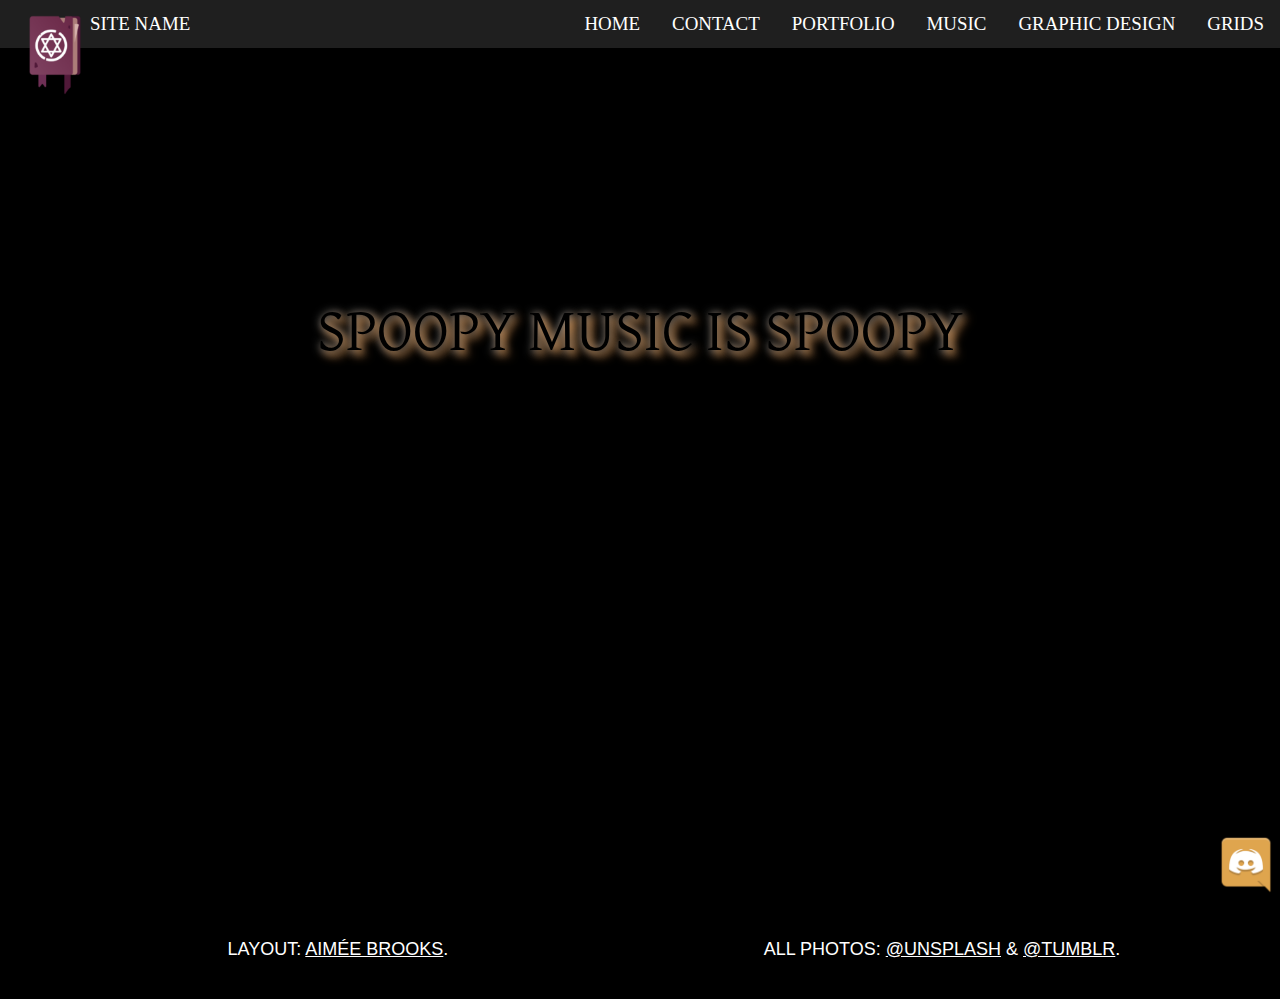
==== aboutme.html @ 9a0bd35d "Add files via upload" ====
<!DOCTYPE html>
<html lang="en">

<link href="https://fonts.googleapis.com/css?family=Lato:400,100,700" rel="index.css" type="text/css">
<link rel="stylesheet" type="text/css" href="index.css">
<link rel="icon" href="ico.ico">
<header class="masthead">
    <!-- Masthead just a name for the MAST/HEADER-->
    <div class="site-navigation">
        <a class="navbar-brand" href="/">
            <div class="discord-image">
                <a href="www.google.com"><img src="discord2.png" class="img-fluid" alt="discord link at this link"></a>
            </div>
            <div class="logo-image">
                <img src="book.png " class="img-fluid ">
            </div>
        </a>
        <div class="navigtitle ">SITE NAME</div>
        <div class="navig a "><a href="grid.html">GRIDS</a></div>
        <div class="navig a "><a href="graphic.html">GRAPHIC DESIGN</a></div>
        <div class="navig a "><a href="aboutme.html ">MUSIC</a></div>
        <div class="navig a "><a href="portfolio.html ">PORTFOLIO</a></div>
        <div class="navig a "><a href="contact.html ">CONTACT</a></div>
        <div class="navig a "><a href="index.html ">HOME</a></div>
    </div>
    <div class="introduction2"> <br><br><br><br>
        <div class="maintitle ">SPOOPY MUSIC IS SPOOPY</div>
        <div class="youtubebox"> <iframe width="560" height="150" src="https://www.youtube.com/embed/pXSBiGoVr7g" frameborder="0" allow="accelerometer; autoplay; clipboard-write; encrypted-media; gyroscope; picture-in-picture" allowfullscreen>
            </iframe>
            <iframe width="560" height="150" src="https://www.youtube.com/embed/NpRXgL9PfDQ" frameborder="0" allow="accelerometer; autoplay; clipboard-write; encrypted-media; gyroscope; picture-in-picture" allowfullscreen></iframe></div>
    </div>
</header>

</main>

<footer class="footer grid ">
    <aside>LAYOUT: <a href="https://www.linkedin.com/in/aimeelbrooks/ " target="_blank " rel=" ">AIMÉE BROOKS</a>.</aside>
    <aside>ALL PHOTOS: <a href="https://unsplash.com/s/photos/dystopian" target="_blank " rel=" ">@UNSPLASH</a> & <a href="https://tumblr.com/" target="_blank " rel=" ">@TUMBLR</a>.</aside>
</footer>

</html>
---- index.css ----
/*UNIVERSAL VALUES

@media screen and=adapts to devices #e88e51 - HOVER COLOUR**/

@import url(https://fonts.googleapis.com/css?family=Lato:100,300,900);
@import url(https://fonts.googleapis.com/css2?family=Peddana&display=swap);
@import url(https://fonts.googleapis.com/css2?family=David+Libre&family=Peddana&display=swap);
@import url('https://fonts.googleapis.com/css?family=Montserrat+Alternates:900');

/*PRIMARY VALUES*/

html {
    font-family: 'Franklin Gothic Medium', 'Arial Narrow', Arial, sans-serif;
    -webkit-text-size-adjust: 100%;
    -ms-text-size-adjust: 100%;
}

body {
    margin: 0;
    background-color: black;
}

img {
    display: block;
    border: 0;
    width: 100%;
    height: auto;
}

b,
strong {
    color: #e88e51;
}

a {
    color: orange;
}

a:hover {
    color: #e88e51;
}


/*--------------------------------------------------------------
Text
--------------------------------------------------------------*/

body,
button,
input,
select,
textarea {
    color: #404040;
    font-family: 'Franklin Gothic Medium', 'Arial Narrow', Arial, sans-serif;
    font-size: 18px;
    line-height: 1.5;
}

p {
    margin: 0;
    padding: 1em 0;
}

img {
    filter: grayscale(20%);
}


/* social links */

.discord-image {
    width: 60px;
    height: 60px;
    overflow: hidden;
    display: inline-block;
    position: fixed;
    z-index: 1;
    margin-top: 100%;
    margin-left: 95%;
    margin-bottom: 0.5%;
    bottom: 0;
}


/* Navigation Bar */

.logo-image {
    width: 100px;
    height: 100px;
    padding-left: 10px;
    padding-top: 10px;
    overflow: hidden;
    display: inline-block;
    position: fixed;
    z-index: 1;
}

.site-navigation {
    background-color: #1f1f1f;
    width: 100%;
    margin: auto;
    position: fixed;
    z-index: 1;
    /* ^ keeps the bar above all other divs  */
}

.navigtitle {
    font-family: Quicksand;
    color: white;
    font-size: 1.05em;
    display: inline-block;
    padding: 10px 16px;
    padding-left: 90px;
}

.navig {
    float: right;
}

.navig a {
    font-family: Quicksand;
    font-size: 1.05em;
    color: white;
    display: inline-block;
    text-align: center;
    padding: 10px 16px;
    text-decoration: none;
}

.navig a:hover {
    font-family: Quicksand;
    font-size: 1.05em;
    color: #e88e51;
    display: inline-block;
    text-align: center;
    padding: 10px 16px;
    text-decoration: none;
}

.logo {
    font-size: 8em;
}

.site-title {
    margin-top: -1em;
    margin-bottom: 3em;
}


/* Introduction Bar */

.index {
    background-image: url("wc5.jpg");
    /* Make full screen */
    height: 100vh;
    background-position: center;
    background-repeat: no-repeat;
    background-size: cover;
    margin: auto;
}

.introduction {
    background-image: url("hog.jpg");
    /* Make full screen */
    height: 100vh;
    background-position: center;
    background-repeat: no-repeat;
    background-size: cover;
    margin: auto;
}

.introduction2 {
    background-image: url("wc3.jpg");
    /* Make full screen */
    height: 100vh;
    background-position: center;
    background-repeat: no-repeat;
    background-size: cover;
    margin: auto;
}

.introduction3 {
    background-image: url("wc2.jpg");
    /* Make full screen */
    height: 100vh;
    background-position: center;
    background-repeat: no-repeat;
    background-size: cover;
    margin: auto;
}

.introduction4 {
    background-image: url("wall.jpg");
    /* Make full screen */
    height: 100vh;
    background-position: center;
    background-repeat: no-repeat;
    background-size: cover;
    margin: auto;
}

.introduction5 {
    background-image: url("wc.jpg");
    /* Make full screen */
    height: 100vh;
    background-position: center;
    background-repeat: no-repeat;
    background-size: cover;
    margin: auto;
}

.youtubebox {
    padding-left: 480px;
    padding-top: 150px;
}

.maintitle,
.secondarypar {
    position: relative;
    font-family: 'David Libre', serif;
    font-size: 60px;
    top: 20%;
    text-align: center;
    color: black;
    text-shadow: 5px 5px 10px peru, 1px 1px 10px #ccc;
}

.intropar,
.secondarypar {
    position: relative;
    width: 300px;
    height: 200px;
    left: 40%;
    top: 25%;
    font-family: 'David Libre', serif;
    font-size: 16px;
    text-align: justify;
    color: whitesmoke;
}

.intropar2 {
    position: relative;
    width: 500px;
    height: 200px;
    left: 35%;
    top: 25%;
    font-family: 'David Libre', serif;
    font-size: 16px;
    text-align: justify;
    color: whitesmoke;
}

.columnpar {
    position: relative;
    font-family: 'David Libre', serif;
    font-size: 16px;
    text-align: justify;
    top: 25%;
    left: 25%;
    width: 300px;
    height: 200px;
    background-image: url("wc2.jpg");
    color: whitesmoke;
}

.columnparoverlap {
    position: absolute;
    font-family: 'David Libre', serif;
    font-size: 16px;
    text-align: justify;
    top: 135%;
    left: 75%;
    width: 300px;
    height: 200px;
    background-image: url("wc3.jpg");
    color: whitesmoke;
    opacity: 0.4;
}


/* Bottoms section */

.bottoms {
    padding: 2em;
    background: #474747;
    color: white;
    opacity: 0.9;
}

.bottoms:last-of-type {
    background: #171717;
}


/* Two containers */

.column {
    float: left;
    width: 50%;
    padding: 0px;
    background-color: black;
}

.columntext {
    background-image: url("w2.jpg");
    font-family: fantasy;
    font-size: 30px;
    float: right;
    width: 50%;
    padding: 0px;
    text-align: center;
    height: 506px;
}


/* Clears float */

.row::after {
    content: "";
    clear: both;
    display: table;
}


/* responses boxes */

* {
    box-sizing: border-box;
}


/* revise some flex flex flex! */


/* test page */

.container {
    display: flex;
    max-height: 100%;
    flex-direction: row;
}

.box {
    color: white;
    font-size: 100%;
    font-family: 'Montserrat Alternates', sans-serif;
    text-align: center;
    padding: 15px;
    flex: 1;
    height: 100px;
}


/* Colours for each box */

.box1 {
    background: #F2D8A7;
}

.box2 {
    background: #D9A25F;
}

.box3 {
    background: #A65221;
}

.box4 {
    background: #8C3211;
}

.box5 {
    background: #0D0C0C;
}

.box6 {
    background: #00010D;
}

.box7 {
    background: #D9AA1E;
}

.box8 {
    background: #F2C029;
}

.box9 {
    background: #BF8211;
}

.box10 {
    background: #594A38;
}


/* Colours for each box */

.box11 {
    background: #408C2B;
}

.box12 {
    background: #357324;
}

.box13 {
    background: #A6774E;
}

.box14 {
    background: #8C311C;
}

.box15 {
    background: #592316;
}

.box16 {
    background: #F28729;
}

.box17 {
    background: #F26B1D;
}

.box18 {
    background: #26201D;
}

.box19 {
    background: #D94423;
}

.box20 {
    background: #A62121;
}


/*GRID FOR GRIDS PAGE*/

.rowpage {
    display: flex;
    padding: 0 4px;
    flex: 1;
}


/*GRID2*/

.rowpage2 {
    display: flex;
    padding: 0 4px;
    flex: 1;
}


/* FLEX GRIDS WITH IMAGE! */

.row2 {
    display: flex;
}

.column2 {
    flex: 33.33%;
}


/* FLEX GRIDS WITH IMAGE AND WRAP! */

.row3 {
    display: flex;
    flex-wrap: wrap;
    /* THINK TUMBLR THEME WRAPS */
    flex-grow: 4;
}

.column3 {
    flex: 20%;
}


/* Footer section */

.footer {
    padding: 2em;
    background: black;
    color: white;
    text-align: center;
}

.footer a {
    color: white;
}

.footer a:hover {
    color: #e88e51;
}


/* Responsive layout - makes a two column-layout instead of four columns */

@media screen and (max-width: 800px) {
    .column {
        flex: 50%;
        max-width: 50%;
    }
}


/* Responsive layout - makes the two columns stack on top of each other instead of next to each other */

@media screen and (max-width: 600px) {
    .column {
        flex: 100%;
        max-width: 100%;
    }
}


/*--------------------------------------------------------------
Works if there's no grid support
--------------------------------------------------------------*/

@supports not (display: grid) {
    .grid {
        max-width: 50em;
        margin: 0 auto;
    }
}


/*--------------------------------------------------------------
CSS grid layout support for browsers (not mine)
--------------------------------------------------------------*/

@media screen and (min-width: 600px) {
    /* Layout with CSS Grid */
    @supports (display: grid) {
        /* Four-column layout. Two center columns have a total max width of 50em: */
        .grid {
            display: grid;
            grid-template-columns: 1fr repeat(2, minmax(auto, 25em)) 1fr;
        }
        /* Use automatic grid placement + span to let each item span two columns:*/
        .bottoms,
        .footer aside {
            grid-column: span 2;
        }
    }
}
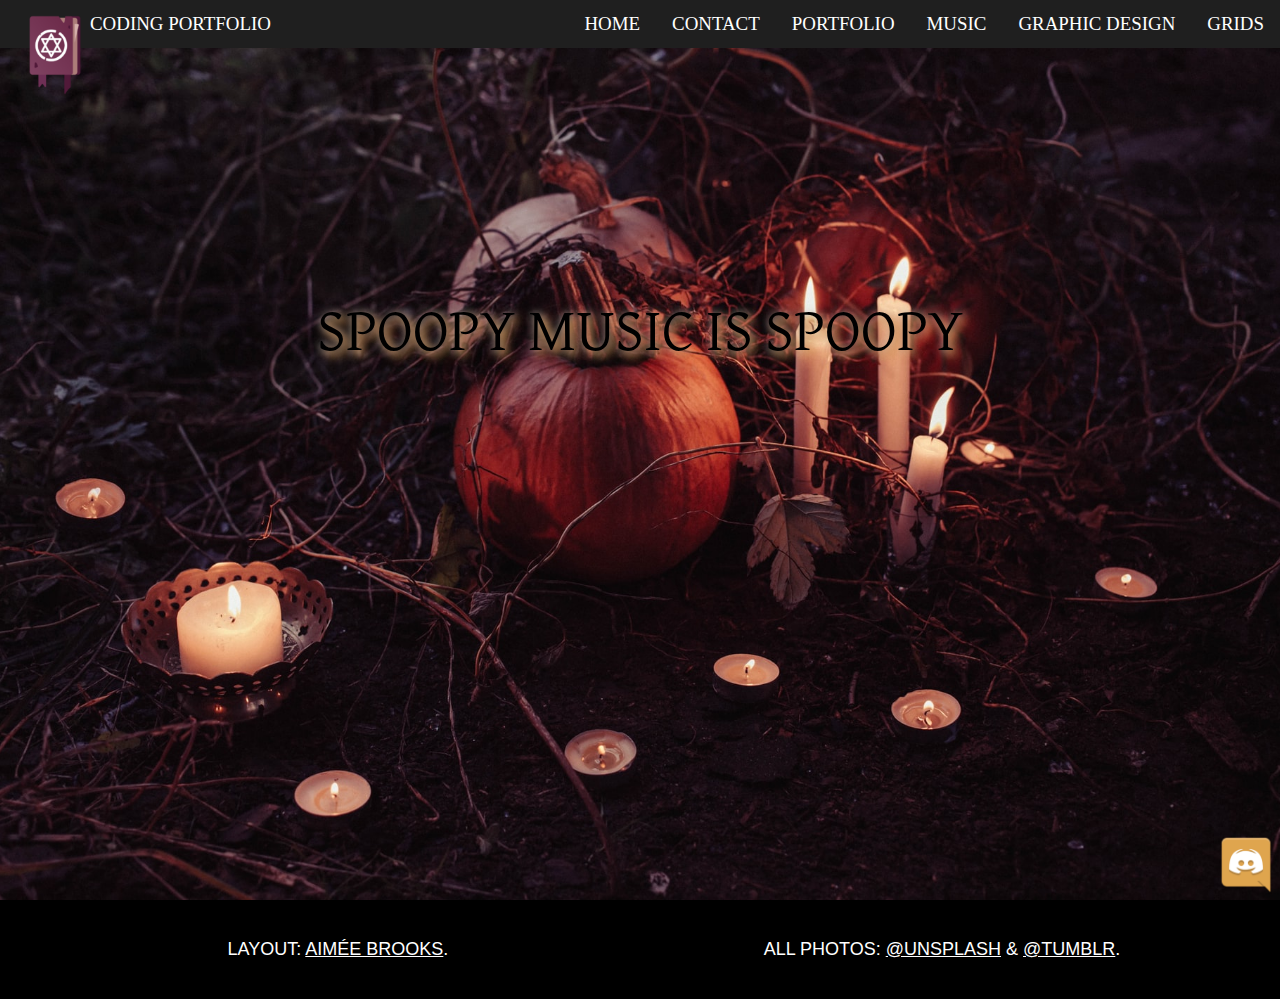
==== commit 5794b9b3: "Updated CODE files" ====
--- a/aboutme.html
+++ b/aboutme.html
@@ -15,7 +15,7 @@
                 <img src="book.png " class="img-fluid ">
             </div>
         </a>
-        <div class="navigtitle ">SITE NAME</div>
+        <div class="navigtitle ">CODING PORTFOLIO</div>
         <div class="navig a "><a href="grid.html">GRIDS</a></div>
         <div class="navig a "><a href="graphic.html">GRAPHIC DESIGN</a></div>
         <div class="navig a "><a href="aboutme.html ">MUSIC</a></div>
@@ -27,15 +27,17 @@
         <div class="maintitle ">SPOOPY MUSIC IS SPOOPY</div>
         <div class="youtubebox"> <iframe width="560" height="150" src="https://www.youtube.com/embed/pXSBiGoVr7g" frameborder="0" allow="accelerometer; autoplay; clipboard-write; encrypted-media; gyroscope; picture-in-picture" allowfullscreen>
             </iframe>
-            <iframe width="560" height="150" src="https://www.youtube.com/embed/NpRXgL9PfDQ" frameborder="0" allow="accelerometer; autoplay; clipboard-write; encrypted-media; gyroscope; picture-in-picture" allowfullscreen></iframe></div>
+            <iframe width="560" height="150" src="https://www.youtube.com/watch?v=kXF3VYYa5TI" frameborder=" 0 " allow="accelerometer; autoplay; clipboard-write; encrypted-media; gyroscope; picture-in-picture " allowfullscreen></iframe></div>
     </div>
 </header>
+
+
 
 </main>
 
 <footer class="footer grid ">
     <aside>LAYOUT: <a href="https://www.linkedin.com/in/aimeelbrooks/ " target="_blank " rel=" ">AIMÉE BROOKS</a>.</aside>
-    <aside>ALL PHOTOS: <a href="https://unsplash.com/s/photos/dystopian" target="_blank " rel=" ">@UNSPLASH</a> & <a href="https://tumblr.com/" target="_blank " rel=" ">@TUMBLR</a>.</aside>
+    <aside>ALL PHOTOS: <a href="https://unsplash.com/s/photos/dystopian " target="_blank " rel=" ">@UNSPLASH</a> & <a href="https://tumblr.com/ " target="_blank " rel=" ">@TUMBLR</a>.</aside>
 </footer>
 
 </html>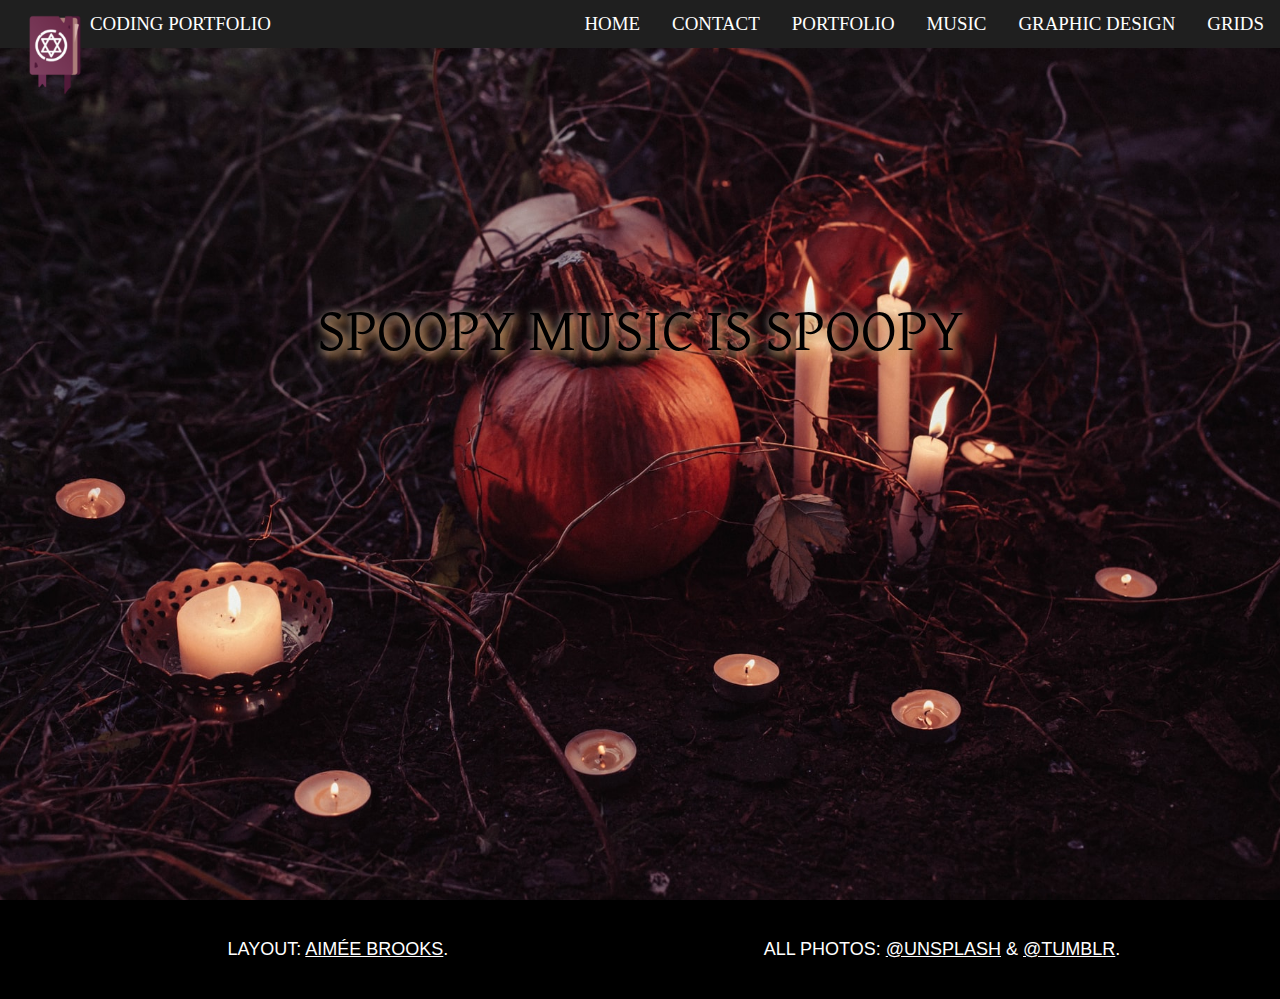
==== commit 935cfba2: "Updated Discord Link" ====
--- a/aboutme.html
+++ b/aboutme.html
@@ -9,25 +9,26 @@
     <div class="site-navigation">
         <a class="navbar-brand" href="/">
             <div class="discord-image">
-                <a href="www.google.com"><img src="discord2.png" class="img-fluid" alt="discord link at this link"></a>
+                <a href="https://discord.gg/zDv3EN><img src=" discord2.png " class="img-fluid " alt="discord link at this link "></a>
             </div>
-            <div class="logo-image">
+            <div class="logo-image ">
                 <img src="book.png " class="img-fluid ">
             </div>
         </a>
         <div class="navigtitle ">CODING PORTFOLIO</div>
-        <div class="navig a "><a href="grid.html">GRIDS</a></div>
-        <div class="navig a "><a href="graphic.html">GRAPHIC DESIGN</a></div>
+        <div class="navig a "><a href="grid.html ">GRIDS</a></div>
+        <div class="navig a "><a href="graphic.html ">GRAPHIC DESIGN</a></div>
         <div class="navig a "><a href="aboutme.html ">MUSIC</a></div>
         <div class="navig a "><a href="portfolio.html ">PORTFOLIO</a></div>
         <div class="navig a "><a href="contact.html ">CONTACT</a></div>
         <div class="navig a "><a href="index.html ">HOME</a></div>
     </div>
-    <div class="introduction2"> <br><br><br><br>
+    <div class="introduction2 "> <br><br><br><br>
         <div class="maintitle ">SPOOPY MUSIC IS SPOOPY</div>
-        <div class="youtubebox"> <iframe width="560" height="150" src="https://www.youtube.com/embed/pXSBiGoVr7g" frameborder="0" allow="accelerometer; autoplay; clipboard-write; encrypted-media; gyroscope; picture-in-picture" allowfullscreen>
+        <div class="youtubebox "> <iframe width="560 " height="150 " src="https://www.youtube.com/embed/pXSBiGoVr7g " frameborder="0 " allow="accelerometer; autoplay; clipboard-write; encrypted-media; gyroscope; picture-in-picture " allowfullscreen>
             </iframe>
-            <iframe width="560" height="150" src="https://www.youtube.com/watch?v=kXF3VYYa5TI" frameborder=" 0 " allow="accelerometer; autoplay; clipboard-write; encrypted-media; gyroscope; picture-in-picture " allowfullscreen></iframe></div>
+            <iframe width="560 " height="150 " src="https://www.youtube.com/embed/kXF3VYYa5TI " frameborder="0 " allow="accelerometer; autoplay; clipboard-write; encrypted-media; gyroscope; picture-in-picture " allowfullscreen></iframe>
+        </div>
     </div>
 </header>
 
--- a/index.css
+++ b/index.css
@@ -38,6 +38,11 @@
 
 a:hover {
     color: #e88e51;
+}
+
+code {
+    color: #e88e51;
+    background-color: black;
 }
 
 
@@ -151,6 +156,26 @@
 
 .index {
     background-image: url("wc5.jpg");
+    /* Make full screen */
+    height: 100vh;
+    background-position: center;
+    background-repeat: no-repeat;
+    background-size: cover;
+    margin: auto;
+}
+
+.dystopia {
+    background-image: url("dystopia.jpg");
+    /* Make full screen */
+    height: 100vh;
+    background-position: center;
+    background-repeat: no-repeat;
+    background-size: cover;
+    margin: auto;
+}
+
+.ntr {
+    background-image: url("website.png");
     /* Make full screen */
     height: 100vh;
     background-position: center;
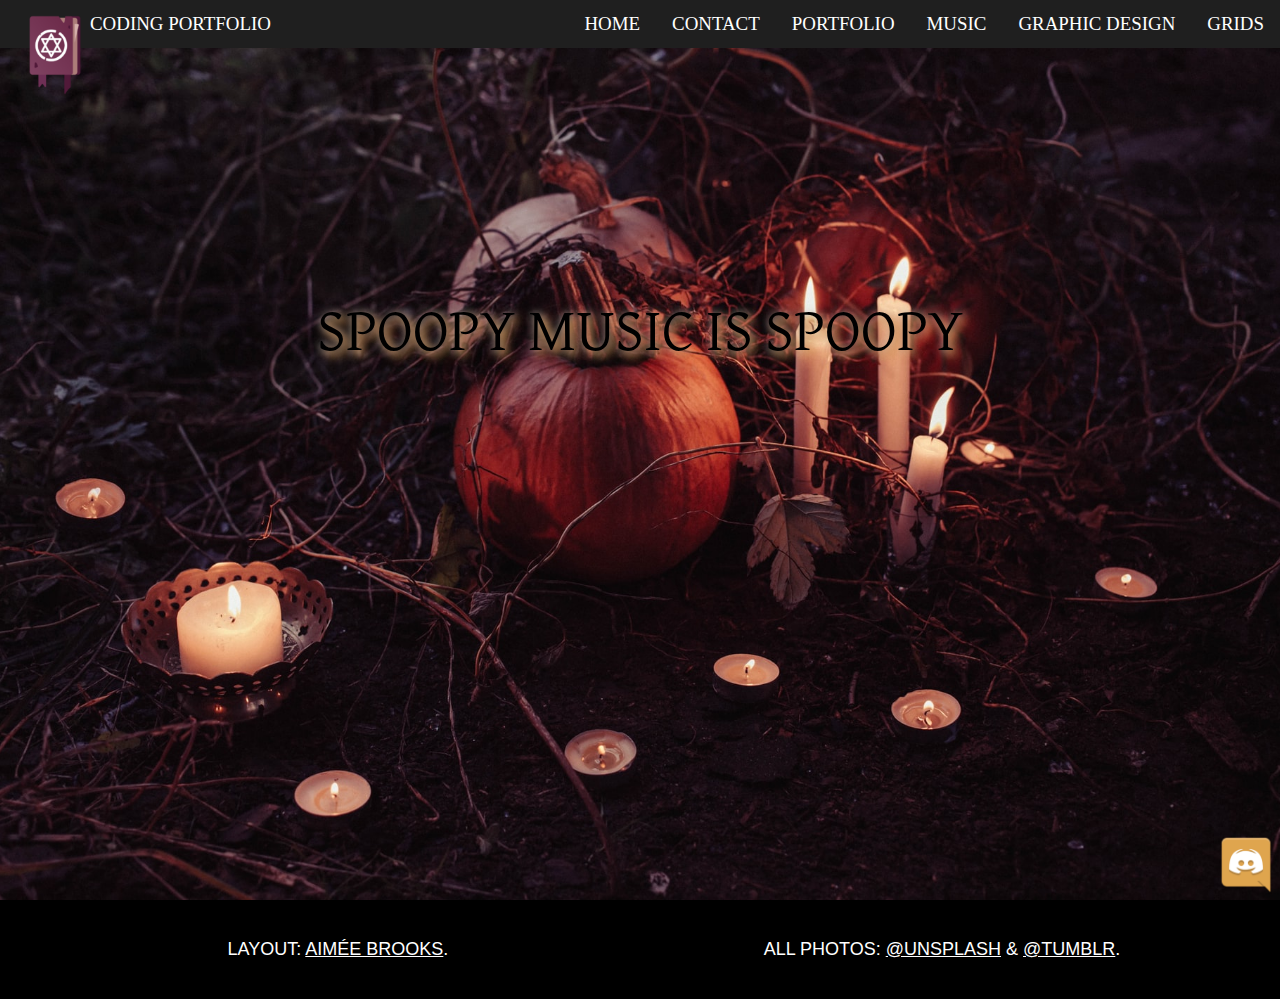
==== commit 43ecbc25: "FIXING THE DISCORD BUTTON" ====
--- a/aboutme.html
+++ b/aboutme.html
@@ -9,7 +9,8 @@
     <div class="site-navigation">
         <a class="navbar-brand" href="/">
             <div class="discord-image">
-                <a href="https://discord.gg/zDv3EN><img src=" discord2.png " class="img-fluid " alt="discord link at this link "></a>
+
+                <a href="https://discord.gg/zDv3EN"><img src=" discord2.png " class="img-fluid " alt="discord link at this link "></a>
             </div>
             <div class="logo-image ">
                 <img src="book.png " class="img-fluid ">
